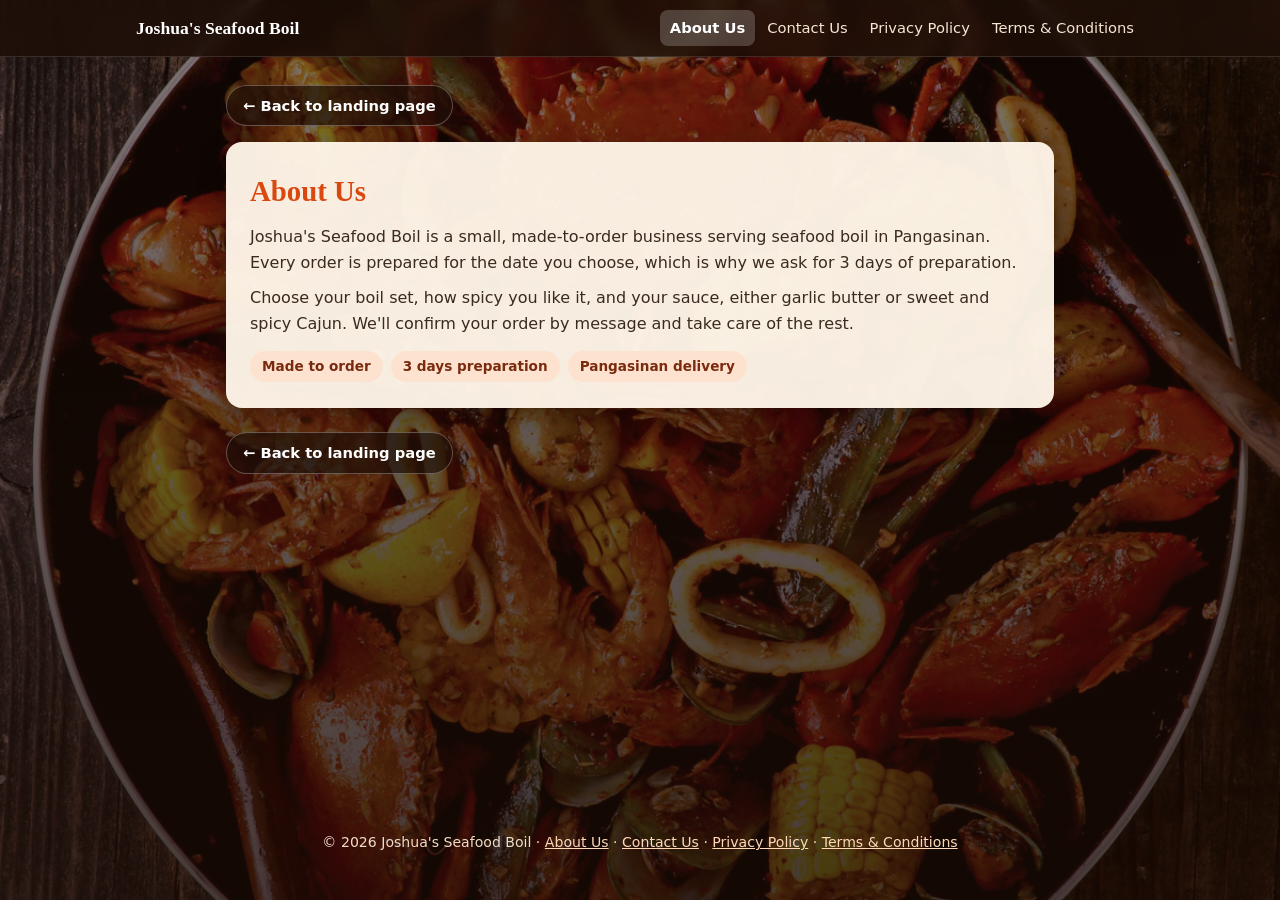
==== about.html @ 613f2627 "Add files via upload" ====
<!DOCTYPE html>
<html lang="en">
<head>
<meta charset="UTF-8">
<meta name="viewport" content="width=device-width, initial-scale=1">
<title>About Us | Joshua's Seafood Boil</title>
<meta name="description" content="About Joshua's Seafood Boil, a small made-to-order seafood boil business in Pangasinan.">
<link rel="stylesheet" href="style.css">
</head>
<body>

<!-- Top bar -->
<div class="topbar">
  <div class="topbar-inner">
    <a class="brand" href="index.html">Joshua's Seafood Boil</a>
    <nav class="nav" aria-label="Main">
      <a href="about.html" aria-current="page">About Us</a>
      <a href="contact.html">Contact Us</a>
      <a href="privacy.html">Privacy Policy</a>
      <a href="terms.html">Terms &amp; Conditions</a>
    </nav>
  </div>
</div>

<main class="wrap">
  <a class="back" href="index.html">&larr; Back to landing page</a>

  <section class="panel">
    <h1>About Us</h1>
    <p>Joshua's Seafood Boil is a small, made-to-order business serving seafood boil in Pangasinan. Every order is prepared for the date you choose, which is why we ask for 3 days of preparation.</p>
    <p>Choose your boil set, how spicy you like it, and your sauce, either garlic butter or sweet and spicy Cajun. We'll confirm your order by message and take care of the rest.</p>
    <div class="chips">
      <span class="chip">Made to order</span>
      <span class="chip">3 days preparation</span>
      <span class="chip">Pangasinan delivery</span>
    </div>
  </section>

  <a class="back back-bottom" href="index.html">&larr; Back to landing page</a>
</main>

<footer>
  <p>&copy; <span id="year">2026</span> Joshua's Seafood Boil &middot;
    <a href="about.html">About Us</a> &middot;
    <a href="contact.html">Contact Us</a> &middot;
    <a href="privacy.html">Privacy Policy</a> &middot;
    <a href="terms.html">Terms &amp; Conditions</a>
  </p>
</footer>
<script>document.getElementById("year").textContent = new Date().getFullYear();</script>
</body>
</html>
---- style.css ----
/* Shared styles for the landing page, About, Contact, Privacy and Terms pages */

:root {
  --coral: #ff6a3d;
  --coral-dark: #d9480f;
  --cream: #fff6ea;
  --ink: #2a1a10;
  --muted: #6b5a4d;
  --line: #ead9c6;
}
* { box-sizing: border-box; }
html { scroll-behavior: smooth; background: #2a1409; }
@media (prefers-reduced-motion: reduce) {
  html { scroll-behavior: auto; }
  .choice { transition: none; }
}
body {
  margin: 0;
  min-height: 100vh;
  display: flex;
  flex-direction: column;
  font-family: system-ui, -apple-system, "Segoe UI", Roboto, sans-serif;
  color: var(--cream);
  line-height: 1.6;
}

/* ===== Background photo (same on every page) =====
   Put your photo in the same folder as these files and name it seafood-boil.jpg.
   If the photo is missing, the warm gradient at the end shows instead. */
body::before {
  content: "";
  position: fixed;
  inset: 0;
  z-index: -1;
  background-image:
    linear-gradient(rgba(25, 10, 4, 0.55), rgba(25, 10, 4, 0.80)),
    url("seafood-boil.jpg"),
    linear-gradient(135deg, #7a2a0e 0%, #d9480f 55%, #f2a65a 100%);
  background-size: cover;
  background-position: center;
}

/* ===== Top bar ===== */
.topbar {
  position: sticky;
  top: 0;
  z-index: 10;
  background: rgba(30, 15, 8, 0.85);
  -webkit-backdrop-filter: blur(8px);
  backdrop-filter: blur(8px);
  border-bottom: 1px solid rgba(255, 255, 255, 0.12);
}
.topbar-inner {
  max-width: 1040px;
  margin: 0 auto;
  padding: 10px 16px;
  display: flex;
  align-items: center;
  justify-content: space-between;
  gap: 8px 16px;
  flex-wrap: wrap;
}
.brand {
  font-family: Georgia, "Times New Roman", serif;
  font-weight: 700;
  font-size: 1.1rem;
  color: #fff;
  text-decoration: none;
}
.nav { display: flex; flex-wrap: wrap; gap: 2px; }
.nav a {
  color: #f6e6d3;
  text-decoration: none;
  font-size: 0.92rem;
  padding: 6px 10px;
  border-radius: 8px;
}
.nav a:hover { background: rgba(255, 255, 255, 0.14); }
.nav a[aria-current="page"] { background: rgba(255, 255, 255, 0.2); color: #fff; font-weight: 600; }
a:focus-visible { outline: 3px solid #fff; outline-offset: 2px; }

/* ===== Landing page hero ===== */
.hero {
  flex: 1;
  width: 100%;
  max-width: 1040px;
  margin: 0 auto;
  padding: 48px 16px;
  display: flex;
  flex-direction: column;
  justify-content: center;
  align-items: center;
  text-align: center;
}
.eyebrow {
  margin: 0 0 14px;
  text-transform: uppercase;
  letter-spacing: 0.14em;
  font-size: 0.8rem;
  color: #ffd9b8;
}
.hero h1 {
  margin: 0 0 14px;
  font-family: Georgia, "Times New Roman", serif;
  font-size: clamp(2.2rem, 6vw, 4rem);
  line-height: 1.1;
  color: #fff;
  text-shadow: 0 2px 18px rgba(0, 0, 0, 0.45);
}
.hero h1 em { font-style: normal; color: #ffb185; }
.lead {
  margin: 0 0 28px;
  font-size: clamp(1.1rem, 2.6vw, 1.4rem);
  color: #fff3e4;
}
.choices {
  display: grid;
  grid-template-columns: 1fr 1fr;
  gap: 16px;
  width: 100%;
  max-width: 720px;
  text-align: left;
}
@media (max-width: 640px) { .choices { grid-template-columns: 1fr; } }
.choice {
  position: relative;
  display: flex;
  flex-direction: column;
  gap: 6px;
  padding: 22px 56px 20px 22px;
  border-radius: 16px;
  text-decoration: none;
  box-shadow: 0 10px 30px rgba(0, 0, 0, 0.35);
  transition: transform 0.15s ease, background 0.15s ease;
}
.choice:hover, .choice:focus-visible { transform: translateY(-3px); }
.choice-title { font-size: 1.35rem; font-weight: 800; }
.choice-text { font-size: 0.95rem; opacity: 0.92; }
.choice-go {
  position: absolute;
  right: 20px;
  top: 20px;
  font-size: 1.5rem;
  font-weight: 700;
}
.choice-primary { background: var(--coral); color: #fff; }
.choice-primary:hover { background: var(--coral-dark); }
.choice-light { background: var(--cream); color: var(--ink); }
.choice-light:hover { background: #fff; }
.notice { margin: 22px 0 0; font-size: 0.9rem; color: #ffe6cf; }

/* ===== Content pages (About, Contact, Privacy, Terms) ===== */
.wrap {
  flex: 1;
  width: 100%;
  max-width: 860px;
  margin: 0 auto;
  padding: 28px 16px 24px;
}
.back {
  display: inline-block;
  margin: 0 0 16px;
  padding: 8px 16px;
  border-radius: 999px;
  background: rgba(30, 15, 8, 0.7);
  border: 1px solid rgba(255, 255, 255, 0.28);
  color: #fff;
  font-size: 0.92rem;
  font-weight: 600;
  text-decoration: none;
}
.back:hover { background: rgba(255, 255, 255, 0.2); }
.back-bottom { margin: 4px 0 0; }

.panel {
  background: rgba(255, 246, 234, 0.96);
  color: var(--ink);
  border-radius: 16px;
  padding: 26px 24px;
  margin: 0 0 20px;
  box-shadow: 0 8px 28px rgba(0, 0, 0, 0.28);
}
.panel h1 {
  margin: 0 0 10px;
  font-family: Georgia, "Times New Roman", serif;
  font-size: 1.8rem;
  color: var(--coral-dark);
}
.panel h3 { margin: 20px 0 6px; font-size: 1.02rem; }
.panel p, .panel li { color: #3a2a1f; }
.panel p { margin: 0 0 10px; }
.panel ul { padding-left: 20px; margin: 6px 0 10px; }
.panel a { color: var(--coral-dark); }
.updated { font-size: 0.85rem; color: var(--muted); }

.chips { display: flex; flex-wrap: wrap; gap: 8px; margin-top: 14px; }
.chip {
  background: #fde3cf;
  color: #7a2a0e;
  border-radius: 999px;
  padding: 5px 12px;
  font-size: 0.85rem;
  font-weight: 600;
}

.contact-grid {
  display: grid;
  grid-template-columns: repeat(auto-fit, minmax(210px, 1fr));
  gap: 14px;
  margin: 14px 0;
}
.contact-item {
  background: #fff;
  border: 1px solid var(--line);
  border-radius: 12px;
  padding: 14px 16px;
  overflow-wrap: anywhere;
}
.contact-item strong {
  display: block;
  margin-bottom: 4px;
  font-size: 0.78rem;
  text-transform: uppercase;
  letter-spacing: 0.08em;
  color: var(--muted);
}
.btn-row { display: flex; flex-wrap: wrap; gap: 10px; margin-top: 8px; }
.btn {
  display: inline-block;
  padding: 10px 18px;
  border-radius: 10px;
  font-weight: 700;
  text-decoration: none;
}
.panel a.btn-solid { background: var(--coral-dark); color: #fff; }
.panel a.btn-solid:hover { background: #b23a0b; }
.panel a.btn-outline { border: 2px solid var(--coral-dark); color: var(--coral-dark); }
.panel a.btn-outline:hover { background: #fde3cf; }

/* ===== Footer ===== */
footer {
  width: 100%;
  max-width: 860px;
  margin: 0 auto;
  padding: 8px 16px 32px;
  text-align: center;
  font-size: 0.88rem;
  color: #f2dcc6;
}
footer a { color: #ffd9b8; }
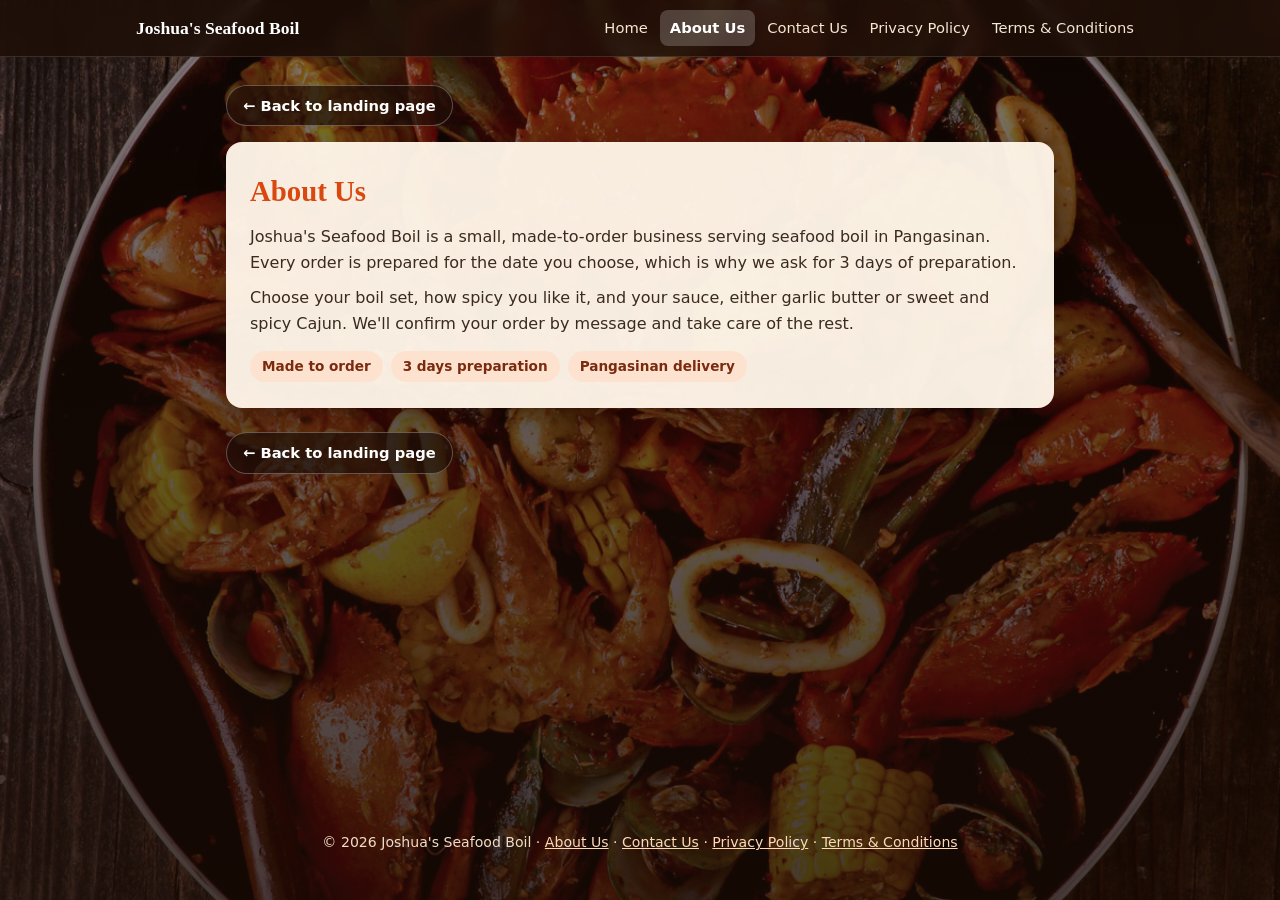
==== commit 80f506b9: "Add Home link to the navigation bar in about.html" ====
--- a/about.html
+++ b/about.html
@@ -14,6 +14,7 @@
   <div class="topbar-inner">
     <a class="brand" href="index.html">Joshua's Seafood Boil</a>
     <nav class="nav" aria-label="Main">
+      <a href="index.html">Home</a>
       <a href="about.html" aria-current="page">About Us</a>
       <a href="contact.html">Contact Us</a>
       <a href="privacy.html">Privacy Policy</a>
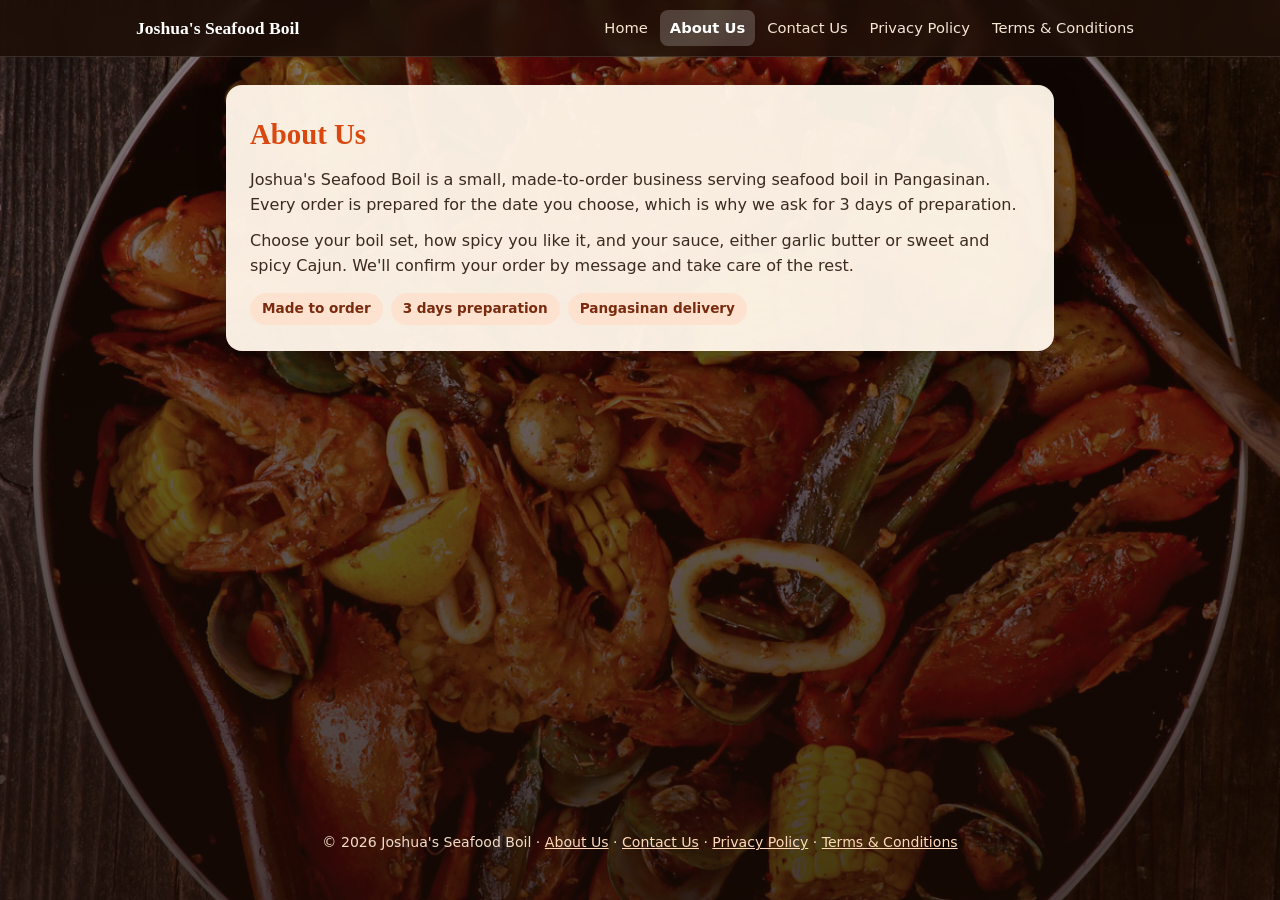
==== commit 0492d8db: "Update about.html" ====
--- a/about.html
+++ b/about.html
@@ -24,8 +24,6 @@
 </div>
 
 <main class="wrap">
-  <a class="back" href="index.html">&larr; Back to landing page</a>
-
   <section class="panel">
     <h1>About Us</h1>
     <p>Joshua's Seafood Boil is a small, made-to-order business serving seafood boil in Pangasinan. Every order is prepared for the date you choose, which is why we ask for 3 days of preparation.</p>
@@ -37,7 +35,6 @@
     </div>
   </section>
 
-  <a class="back back-bottom" href="index.html">&larr; Back to landing page</a>
 </main>
 
 <footer>
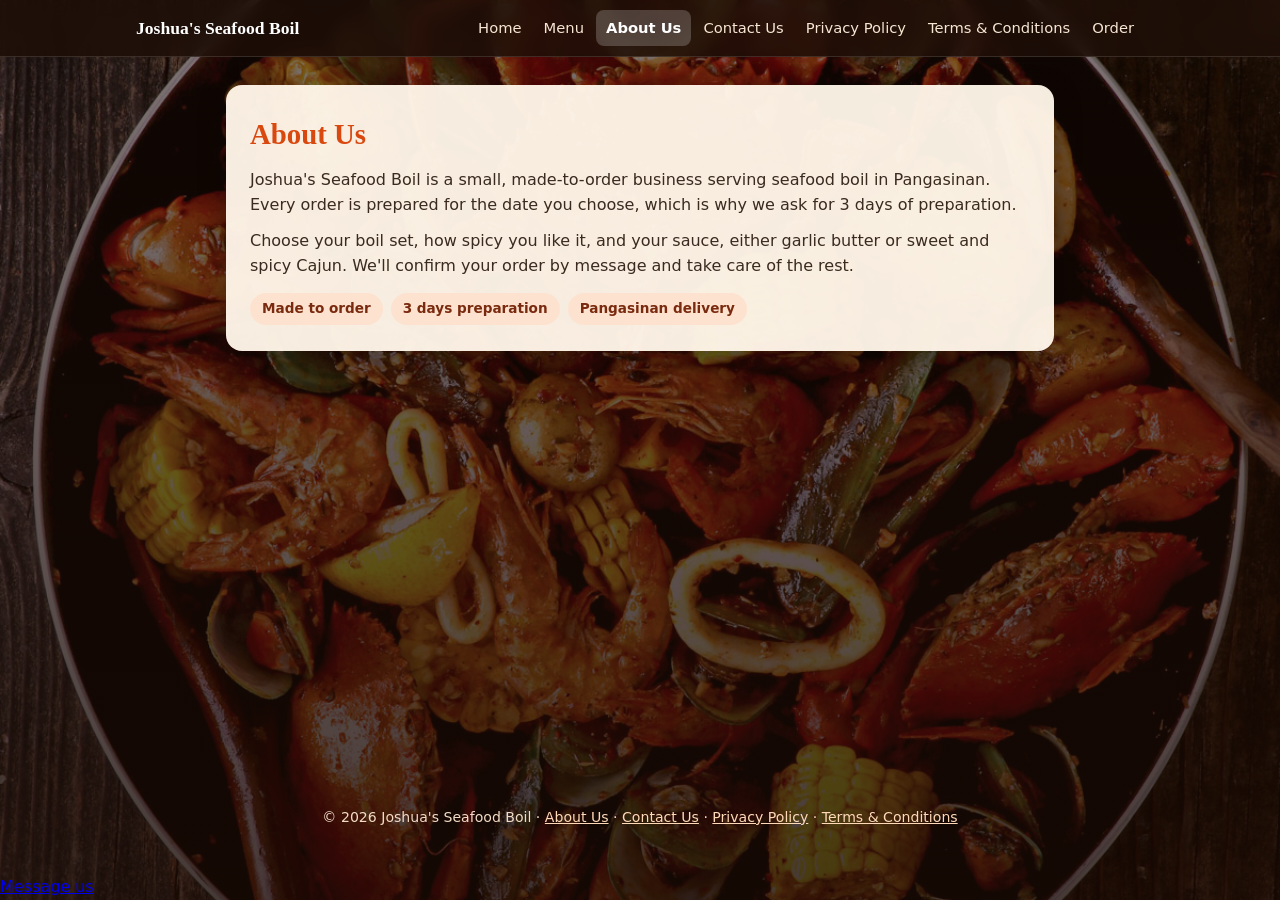
==== commit 623e7b15: "Add meta tags and social links to about.html" ====
--- a/about.html
+++ b/about.html
@@ -6,6 +6,16 @@
 <title>About Us | Joshua's Seafood Boil</title>
 <meta name="description" content="About Joshua's Seafood Boil, a small made-to-order seafood boil business in Pangasinan.">
 <link rel="stylesheet" href="style.css">
+<link rel="icon" href="data:image/svg+xml,%3Csvg xmlns='http://www.w3.org/2000/svg' viewBox='0 0 100 100'%3E%3Ctext y='.9em' font-size='90'%3E%F0%9F%A6%80%3C/text%3E%3C/svg%3E">
+<meta name="theme-color" content="#2a1409">
+<!-- Link preview (Facebook / Messenger). TODO: replace YOUR-SITE with your real Netlify address,
+     and save a 1200x630 photo as images/og-cover.jpg -->
+<meta property="og:type" content="website">
+<meta property="og:site_name" content="Joshua's Seafood Boil">
+<meta property="og:title" content="About Us | Joshua's Seafood Boil">
+<meta property="og:description" content="About Joshua's Seafood Boil, a small made-to-order seafood boil business in Pangasinan.">
+<meta property="og:image" content="https://YOUR-SITE.netlify.app/images/og-cover.jpg">
+<meta name="twitter:card" content="summary_large_image">
 </head>
 <body>
 
@@ -15,10 +25,12 @@
     <a class="brand" href="index.html">Joshua's Seafood Boil</a>
     <nav class="nav" aria-label="Main">
       <a href="index.html">Home</a>
+      <a href="index.html#menu">Menu</a>
       <a href="about.html" aria-current="page">About Us</a>
       <a href="contact.html">Contact Us</a>
       <a href="privacy.html">Privacy Policy</a>
       <a href="terms.html">Terms &amp; Conditions</a>
+      <a class="nav-cta" href="order.html">Order</a>
     </nav>
   </div>
 </div>
@@ -46,5 +58,6 @@
   </p>
 </footer>
 <script>document.getElementById("year").textContent = new Date().getFullYear();</script>
+<a class="fab" href="https://www.facebook.com/joshua.cocky.03" target="_blank" rel="noopener">Message us</a>
 </body>
 </html>
